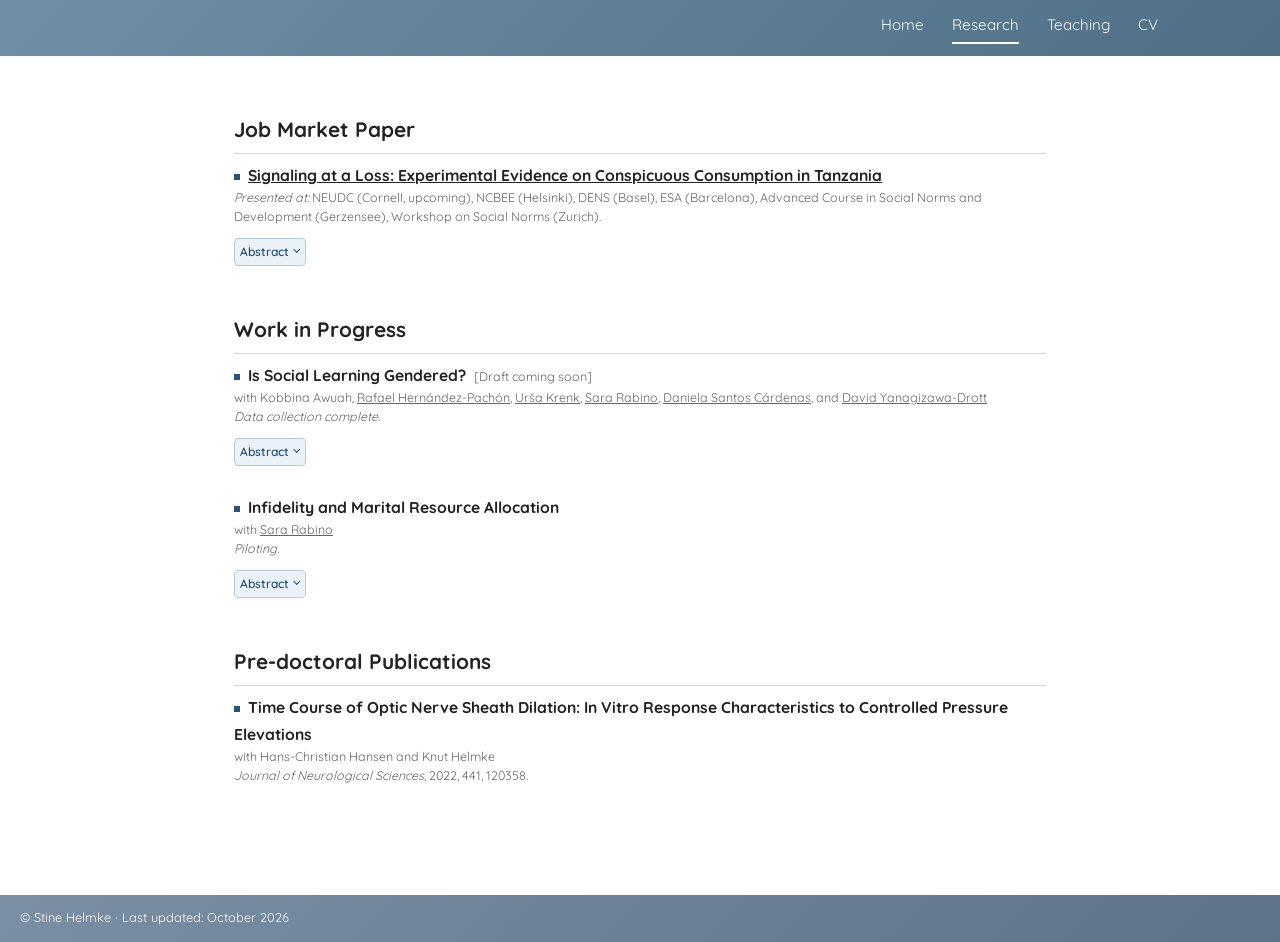
==== research.html @ 7af7d11a "Remove website latest-version callout" ====
<!DOCTYPE html>
<html lang="en">
<head>
  <meta charset="UTF-8">
  <meta name="viewport" content="width=device-width, initial-scale=1.0">
  <title>Research | Stine Helmke</title>
  <meta name="description" content="Research page of Stine Helmke, including the job market paper and working papers in development economics and social learning.">
  <meta name="robots" content="index, follow">
  <link rel="canonical" href="https://stinehelmke.github.io/research.html">
  <link rel="stylesheet" href="style.css?v=20261030-paper-title-link">
  <!-- Rounded display font for the hero name -->
  <link href="https://fonts.googleapis.com/css2?family=Quicksand:wght@400;600;700&display=swap" rel="stylesheet">
  <link rel="stylesheet" href="https://cdnjs.cloudflare.com/ajax/libs/font-awesome/6.5.0/css/all.min.css">
</head>
<body>

  <header class="site-header">
    <div class="header-inner">
      <nav>
        <a href="index.html">Home</a>
        <a href="research.html" class="active">Research</a>
        <a href="teaching.html">Teaching</a>
        <a href="/CV.pdf">CV</a>
      </nav>
    </div>
  </header>

  <main class="page-main">
    <section class="research-list">

      <div class="research-block">
        <h2>Job Market Paper</h2>
        <ul class="research-items">
          <li>
            <span>
              <a class="research-title" href="assets/signaling_sh_jmp.pdf">Signaling at a Loss: Experimental Evidence on Conspicuous Consumption in Tanzania</a>
              <div class="research-meta"><em>Presented at:</em> NEUDC (Cornell, upcoming), NCBEE (Helsinki), DENS (Basel), ESA (Barcelona), Advanced Course in Social Norms and Development (Gerzensee), Workshop on Social Norms (Zurich).</div>
              <details class="research-abstract">
                <summary>Abstract</summary>
                <div class="research-abstract-content">
                  <p>Individuals in low-income settings invest considerable resources in signals like conspicuous attire. But signaling does not always pay off. The same signal may be beneficial in some domains and disadvantageous in others. Using two experiments in Dar es Salaam, Tanzania, I show that senders signal even when it backfires. In the first experiment, I establish that conspicuous attire enhances professional prestige, leaves credit approval unaffected, and reduces friendship formation and informal help. In the second experiment, senders believe wearing conspicuous attire is beneficial in every domain and give up about 60% of daily per-capita income to dress conspicuously even where it backfires. A structural decomposition attributes at least 74% of what they give up to wrong beliefs, rather than intrinsic motives. Senders appear to hold misperceptions in both which traits the signal conveys and how these traits are valued. Reducing the welfare losses from signaling requires correcting both.</p>
                </div>
              </details>
            </span>
          </li>
        </ul>
      </div>

      <div class="research-block work-in-progress">
        <h2>Work in Progress</h2>
        <ul class="research-items">
          <li>
            <span>
              <span class="research-title">Is Social Learning Gendered?</span>
              <span class="research-meta research-draft">[Draft coming soon]</span>
              <div class="research-meta">
                with Kobbina Awuah,
                <a href="https://sites.google.com/view/rafaelhernandezpachon" target="_blank" rel="noopener noreferrer">Rafael Hernández-Pachón</a>,
                <a href="https://ursakrenk.com/" target="_blank" rel="noopener noreferrer">Urša Krenk</a>,
                <a href="https://sararabino.github.io" target="_blank" rel="noopener noreferrer">Sara Rabino</a>,
                <a href="https://www.danielasantoscardenas.com/" target="_blank" rel="noopener noreferrer">Daniela Santos Cárdenas</a>,
                and <a href="https://yanagizawadrott.com/" target="_blank" rel="noopener noreferrer">David Yanagizawa-Drott</a>
              </div>
              <div class="research-meta"><em>Data collection complete.</em></div>
              <details class="research-abstract">
                <summary>Abstract</summary>
                <div class="research-abstract-content">
                  <p>We ask whether individuals’ economic decisions are influenced by the average behavior of peers with similar economic characteristics, and whether this response depends on gender: do women respond more strongly to information about other similar women’s choices, and men to information about other similar men’s? To answer these questions, we partner with a microfinance institution in Kenya, a setting with substantial gender gaps in credit demand. We embed an experiment in the institution’s routine loan-application phone call. Applicants are randomly assigned to hear the average amount requested by a random sample of similar past borrowers (same area, age bracket, and sector). Depending on the treatment arm, this sample consists of male borrowers, female borrowers, or borrowers in general, with no gender specified. We estimate the causal effect of each type of information on applicants’ final requested amounts, as well as on the amounts later granted and repaid. Preliminary results show that information about the amount others requested shifts credit demand and that, conditional on the amount communicated, both women and men respond more strongly to information about peers of their own gender.</p>
                </div>
              </details>
            </span>
          </li>
          <li>
            <span>
              <span class="research-title">Infidelity and Marital Resource Allocation</span>
              <div class="research-meta">with <a href="https://sararabino.github.io" target="_blank" rel="noopener noreferrer">Sara Rabino</a></div>
              <div class="research-meta"><em>Piloting.</em></div>
              <details class="research-abstract">
                <summary>Abstract</summary>
                <div class="research-abstract-content">
                  <p>Infidelity is widespread in Sub-Saharan Africa, especially among men. We study the relationship between infidelity and resource allocation between spouses: when wives expect their husbands to be unfaithful, do they share less of their resources with their husbands, or more? And does the prospect of wives gaining control over resources affect husbands' infidelity? We investigate these questions in three experiments in Dar es Salaam, Tanzania. First, we use a list experiment to measure the prevalence of infidelity in local communities. Second, we run an experiment with wives, where we provide randomized information about local infidelity rates and let them choose how to split a one-year income subsidy between themselves and their husbands. Third, we run an experiment with husbands, where we inform a random sample that their wife may receive an income subsidy of varying size in the future. Six months later, we measure their infidelity through private reports from their wives.</p>
                </div>
              </details>
            </span>
          </li>
        </ul>
      </div>

      <div class="research-block non-econ">
        <h2>Pre-doctoral Publications</h2>
        <ul class="research-items">
          <li>
            <span>
              <span class="research-title">Time Course of Optic Nerve Sheath Dilation: In Vitro Response Characteristics to Controlled Pressure Elevations</span>
              <div class="research-meta">with Hans-Christian Hansen and Knut Helmke</div>
              <div class="research-meta"><em>Journal of Neurological Sciences</em>, 2022, 441, 120358.</div>
            </span>
          </li>
        </ul>
      </div>

    </section>

  </main>

  <footer class="site-footer">
    <p>© Stine Helmke · Last updated: October 2026</p>
  </footer>

</body>
</html>
---- style.css ----
/* ── Reset & Base ─────────────────────────────── */
html {
  margin: 0;
  padding: 0;
}

*, *::before, *::after {
  box-sizing: border-box;
}

body {
  margin: 0;
  min-height: 100vh;
  display: flex;
  flex-direction: column;
  /* Use Quicksand site-wide (rounded display font). Quicksand is loaded in index.html */
  font-family: 'Quicksand', 'Helvetica Neue', Arial, sans-serif;
  line-height: 1.7;
  color: #222;
  background: #fff;
}

main {
  flex: 1;
}

a {
  color: inherit;
  text-decoration: underline;
}

a:hover {
  opacity: 0.75;
}

/* ── Site Header / Navbar ─────────────────────── */
.site-header {
  /* Muted slate-blue for a more professional look */
  background: linear-gradient(135deg, #6f8fa8 0%, #4f6f86 100%);
  position: sticky;
  top: 0;
  z-index: 100;
  width: 100%;
}

.header-inner {
  max-width: 1100px;
  margin: 0 auto;
  padding: 0 32px;
  display: flex;
  align-items: center;
  justify-content: flex-end;
  height: 56px;
}

.site-title {
  color: #fff;
  text-decoration: none;
  font-family: inherit; /* inherit Quicksand from body */
  font-size: 1.05rem;
  letter-spacing: 0.02em;
}

.site-title:hover {
  opacity: 0.8;
}

nav {
  display: flex;
  align-items: center;
  gap: 28px;
}

nav a {
  color: rgba(255,255,255,0.95);
  text-decoration: none;
  font-family: inherit; /* inherit Quicksand */
  font-size: 0.95rem;
  padding-bottom: 4px;
  border-bottom: 2px solid transparent;
  transition: color 0.2s, border-color 0.2s;
}

nav a:hover,
nav a.active {
  color: #fff;
  border-bottom-color: #fff;
  opacity: 1;
}

/* ── Hero Section ─────────────────────────────── */
.hero {
  width: 100%;
  min-height: 58vh;
  background-size: cover;
  background-position: center 20%;
  background-color: #444; /* fallback when no image */
  display: flex;
  align-items: center;
  justify-content: center;
  position: relative;
}

/* dark overlay to keep text readable over any image */
.hero::after {
  content: '';
  position: absolute;
  inset: 0;
  background: rgba(0, 0, 0, 0.35);
}

.hero-content {
  position: relative;
  z-index: 1;
  text-align: center;
  padding: 40px 24px;
}

.hero-name {
  /* softer, rounded look */
  font-family: 'Quicksand', 'Helvetica Neue', Arial, sans-serif;
  font-weight: 700;
  /* even larger hero name; scales from 2.2rem up to 4.0rem */
  font-size: clamp(2.2rem, 8.5vw, 4.0rem);
  color: #fff;
  margin: 0 0 12px;
  letter-spacing: 0.02em;
  line-height: 1.05;
  padding: 10px 18px;
  background: rgba(255,255,255,0.08);
  border-radius: 999px; /* pill */
  display: inline-block;
}

/* Intro styles: larger Hi and pill-like email link */
.intro-hi {
  font-family: 'Quicksand', 'Helvetica Neue', Arial, sans-serif;
  font-weight: 700;
  font-size: 1.6rem;
  margin: 0 0 6px;
}

.intro-pill {
  display: inline-block;
  padding: 6px 10px;
  background: rgba(255,255,255,0.06);
  border-radius: 999px;
  color: inherit;
  text-decoration: none;
}

.intro-pill:hover {
  background: rgba(255,255,255,0.12);
}

/* Utility classes to change name alignment and font */
.hero-name--left { text-align: left; }
.hero-name--center { text-align: center; }
.hero-name--right { text-align: right; }

.font-serif { font-family: Georgia, 'Times New Roman', serif; }
.font-sans { font-family: 'Helvetica Neue', Arial, sans-serif; }
.font-display { font-family: 'Oswald', 'Helvetica Neue', Arial, sans-serif; }

.hero-links {
  display: flex;
  gap: 32px;
  justify-content: center;
  flex-wrap: wrap;
}

.hero-links a {
  color: #fff;
  font-size: 1rem;
  text-decoration: underline;
  text-underline-offset: 3px;
}

/* ── Content Section ──────────────────────────── */
.content-section {
  padding: 32px 0 60px;
}

.content-inner {
  max-width: 1100px;
  margin: 0 auto;
  display: flex;
  flex-direction: row;
  align-items: center;
  gap: 40px;
  padding: 0 32px 0 32px;
}

.profile-col {
  flex-shrink: 0;
  display: flex;
  flex-direction: column;
  align-items: center;
  gap: 12px;
}

.profile-social {
  display: flex;
  flex-direction: row;
  gap: 14px;
  padding-top: 12px;
  justify-content: center;
}

.profile-email {
  display: inline-flex;
  align-items: center;
  justify-content: center;
  gap: 8px;
  margin-top: 8px;
  color: #222;
  text-decoration: none;
  font-size: 0.93rem;
  line-height: 1.3;
  text-align: center;
}

.profile-email .fa-envelope {
  color: #555;
  font-size: 1.2rem;
}

.social-icon {
  font-size: 1.1rem;
  text-decoration: none;
  line-height: 1;
  transition: transform 0.12s ease, opacity 0.12s ease;
  color: inherit;
}

.social-icon:hover {
  transform: translateY(-3px);
  opacity: 0.9;
}

.social-icon .fa-linkedin {
  color: #0a66c2;
}

.social-icon .fa-envelope {
  color: #555;
}

.social-icon:hover {
  opacity: 0.7;
}

.profile-photo {
  width: 380px;
  display: block;
  border-radius: 4px;
}

/* Center the profile image below the hero banner */
.profile-photo--home {
  border-radius: 18px; /* rounded rectangle */
  box-shadow: 0 8px 20px rgba(0,0,0,0.22);
  width: 260px;
}

.bio-col {
  flex: 1;
  max-width: 760px;
  min-width: 0;
  font-size: 0.85rem;
  line-height: 1.45;
  padding-top: 0;
  text-align: left;
  /* Use the same rounded font for intro/body to match Hi */
  font-family: 'Quicksand', 'Helvetica Neue', Arial, sans-serif;
}

.bio-col p {
  margin-top: 0;
  margin-bottom: 1em;
}

@media (min-width: 701px) {
  .bio-col {
    transform: translateY(-40px);
  }
}

/* ── Inner page main (Research, Teaching) ─────── */
.page-main {
  max-width: 860px;
  margin: 0 auto;
  padding: 32px 24px;
}

.page-main h1 {
  font-size: 2rem;
  margin-top: 0;
}

/* ── Footer ─────────────────────────────────── */
.site-footer {
  width: 100%;
  background: linear-gradient(135deg, #7a8fa4 0%, #5d738a 100%);
  color: #fdfdfd;
  text-align: left;
  padding: 14px 20px 15px;
  font-size: 0.8rem;
  line-height: 1.4;
  margin-top: 32px;
}

.site-footer p {
  margin: 0;
}

/* ── Responsive ───────────────────────────────── */
@media (max-width: 700px) {
  .content-inner {
    flex-direction: column;
    gap: 24px;
    padding: 0 24px;
  }

  .profile-photo--home {
    width: 220px;
  }

  .bio-col {
    transform: none;
  }

  .hero-links {
    flex-direction: column;
    gap: 12px;
  }

  .page-main {
    padding: 40px 24px;
  }

  .site-footer {
    padding: 16px 24px 18px;
  }
}

/* Teaching list styles */
.teaching-list h2 {
  margin-top: 1.5rem;
  margin-bottom: 0.5rem;
  padding-bottom: 0.35rem;
  border-bottom: 1px solid #cbd9e3;
  color: #222;
  font-size: 1.3rem;
  font-weight: 700;
}

.positions {
  list-style: none;
  padding-left: 0;
  margin-top: 0.375rem;
  margin-bottom: 1.75rem;
}

.positions .pos {
  display: grid;
  grid-template-columns: 28px 140px 1fr; /* icon | year | description */
  gap: 8px 16px;
  align-items: start;
  padding: 6px 0;
}

.pos-year {
  color: #666;
  min-width: 120px;
  font-size: 0.78rem;
}

.pos-icon {
  color: #28527a;
  display: inline-flex;
  align-items: center;
  justify-content: center;
  font-size: 1rem;
  width: 28px;
  height: 28px;
}

.pos-desc {
  display: block;
  font-family: inherit;
  font-size: 0.98rem;
  font-weight: 400;
  line-height: 1.5;
}

/* Small screens: switch back to stacked layout so items wrap nicely */
@media (max-width: 700px) {
  .positions .pos {
    grid-template-columns: 20px minmax(0, 1fr);
    gap: 4px 10px;
    align-items: start;
    padding: 8px 0;
  }

  .pos-icon {
    grid-column: 1;
    grid-row: 1 / span 2;
    width: 20px;
    height: 20px;
    margin-top: 1px;
    font-size: 0.9rem;
  }

  .pos-year {
    grid-column: 2;
    min-width: 0;
    font-size: 0.72rem;
  }

  .pos-desc {
    grid-column: 2;
    line-height: 1.4;
  }
}

/* Research list styles */
.research-list h2 {
  margin-top: 1.5rem;
  margin-bottom: 0.5rem;
  padding-bottom: 0.35rem;
  border-bottom: 1px solid #cbd9e3;
  color: #222;
  font-size: 1.3rem;
  font-weight: 700;
}

.research-block {
  margin-bottom: 2.5rem;
}

.research-block.non-econ {
  margin-top: 0;
}

.research-block.work-in-progress .research-items li + li {
  margin-top: 1rem;
}

.research-items {
  list-style: none;
  padding-left: 0;
  margin-top: 0.375rem;
  margin-bottom: 1rem;
}

.research-items li {
  padding: 6px 0;
}

.research-items li:first-child {
  padding-top: 0;
}

.research-title {
  font-size: 0.98rem;
  font-weight: 700;
  color: #222;
  margin-bottom: 0.2rem;
}

.research-meta {
  color: #666;
  font-size: 0.78rem;
  line-height: 1.5;
}

.research-draft {
  margin-left: 0.35em;
}

.research-abstract {
  margin-top: 0.65rem;
}

.research-abstract summary {
  display: inline-flex;
  align-items: center;
  gap: 0.3rem;
  padding: 0.16rem 0.34rem;
  border: 1px solid #b8ccdb;
  border-radius: 4px;
  background: #eaf2f8;
  color: #28527a;
  font-size: 0.75rem;
  font-weight: 600;
  cursor: pointer;
  list-style: none;
  transition: background-color 0.15s ease, border-color 0.15s ease;
}

.research-abstract summary::-webkit-details-marker {
  display: none;
}

.research-abstract summary::after {
  width: 0.34rem;
  height: 0.34rem;
  border-right: 1.5px solid currentColor;
  border-bottom: 1.5px solid currentColor;
  content: "";
  transform: translateY(-0.12rem) rotate(45deg);
  transition: transform 0.15s ease;
}

.research-abstract[open] summary::after {
  transform: translateY(0.1rem) rotate(225deg);
}

.research-abstract summary:hover {
  border-color: #8caec5;
  background: #dceaf4;
}

.research-abstract summary:focus-visible {
  outline: 2px solid #28527a;
  outline-offset: 2px;
}

.research-abstract-content {
  margin-top: 0.65rem;
  padding: 7px 10px;
  border-left: 3px solid #6b9bbb;
  background: #f2f7fa;
  color: #3d4b55;
  font-size: 0.9rem;
  line-height: 1.65;
}

.research-abstract-content p {
  margin: 0;
}

.research-title::before {
  content: "";
  display: inline-block;
  width: 0.4em;
  height: 0.4em;
  background-color: #28527a;
  margin-right: 0.5em;
  vertical-align: middle;
}

.research-meta a[href^="mailto:"] {
  color: #28527a;
}
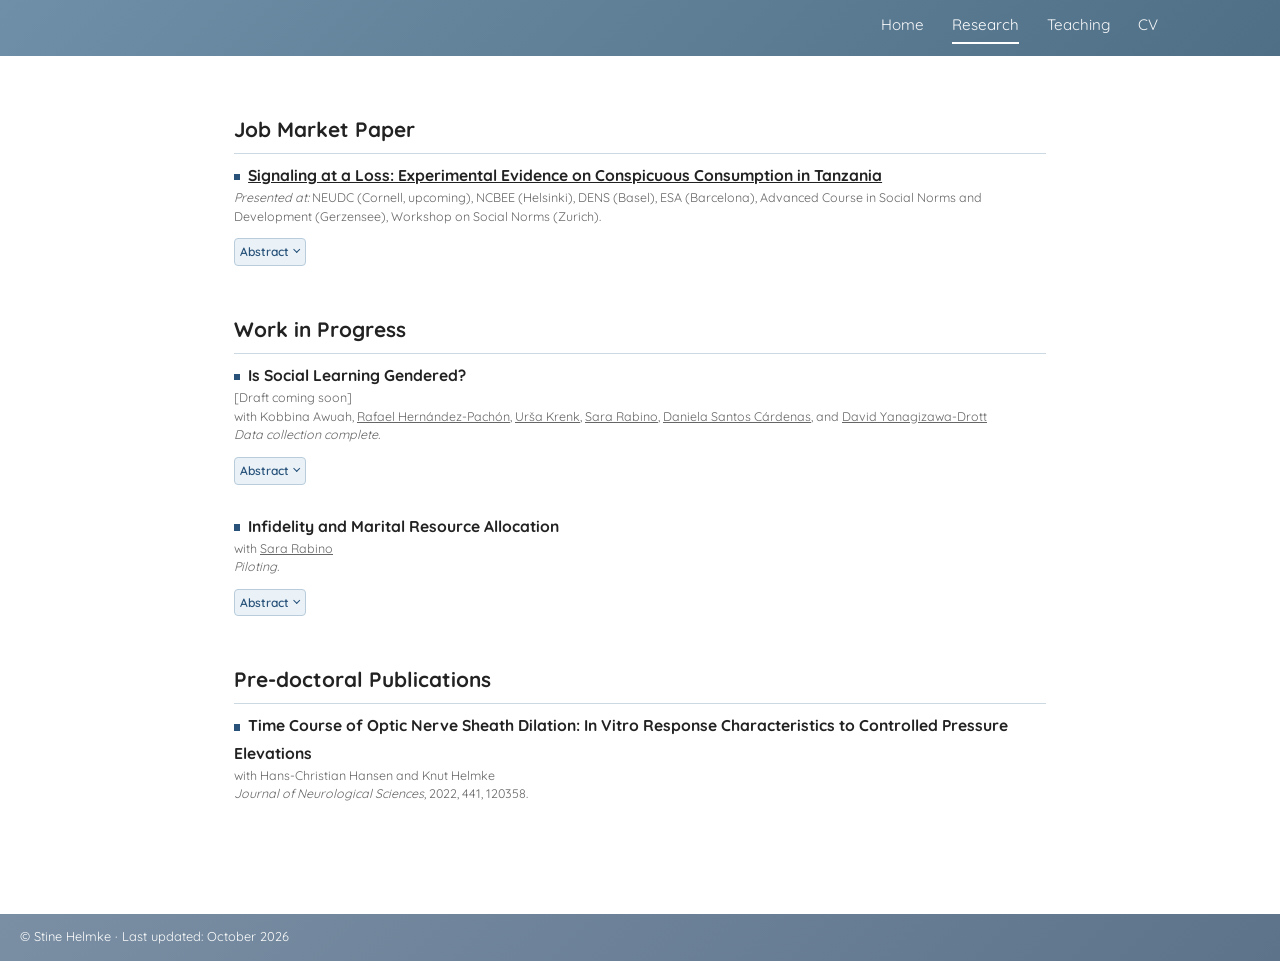
==== commit eb235929: "Move social learning draft below title" ====
--- a/research.html
+++ b/research.html
@@ -7,7 +7,7 @@
   <meta name="description" content="Research page of Stine Helmke, including the job market paper and working papers in development economics and social learning.">
   <meta name="robots" content="index, follow">
   <link rel="canonical" href="https://stinehelmke.github.io/research.html">
-  <link rel="stylesheet" href="style.css?v=20261030-paper-title-link">
+  <link rel="stylesheet" href="style.css?v=20261030-social-draft-under-title">
   <!-- Rounded display font for the hero name -->
   <link href="https://fonts.googleapis.com/css2?family=Quicksand:wght@400;600;700&display=swap" rel="stylesheet">
   <link rel="stylesheet" href="https://cdnjs.cloudflare.com/ajax/libs/font-awesome/6.5.0/css/all.min.css">
--- a/style.css
+++ b/style.css
@@ -476,7 +476,8 @@
 }
 
 .research-draft {
-  margin-left: 0.35em;
+  display: block;
+  margin-left: 0;
 }
 
 .research-abstract {
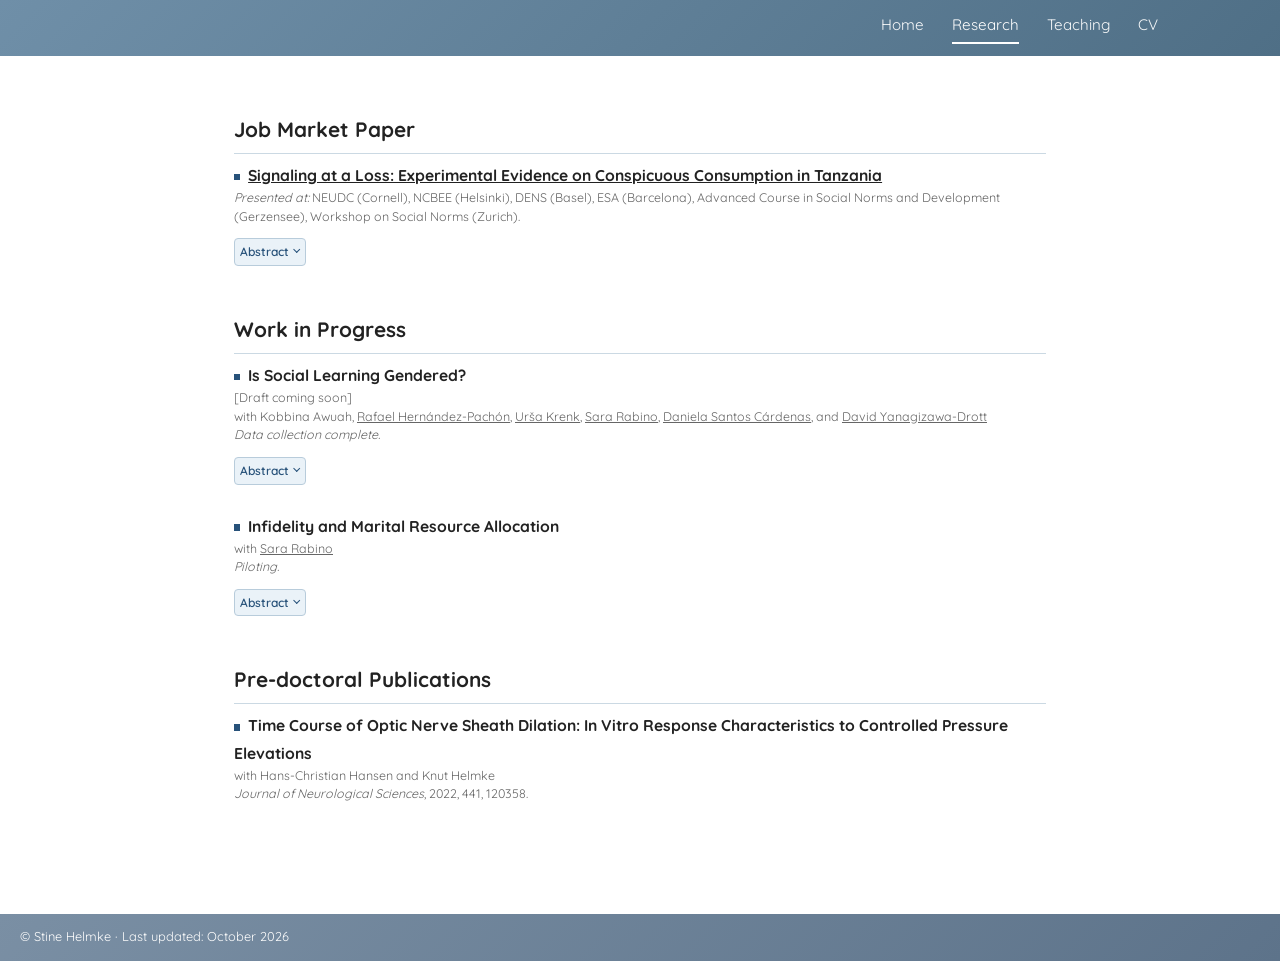
==== commit 1cd8d7ff: "Update homepage layout and CV links Co-authored-by: Copilot <223556219+Copilot@users.noreply.github." ====
--- a/research.html
+++ b/research.html
@@ -20,7 +20,7 @@
         <a href="index.html">Home</a>
         <a href="research.html" class="active">Research</a>
         <a href="teaching.html">Teaching</a>
-        <a href="/CV.pdf">CV</a>
+        <a href="/CV_sh.pdf">CV</a>
       </nav>
     </div>
   </header>
@@ -34,11 +34,11 @@
           <li>
             <span>
               <a class="research-title" href="assets/signaling_sh_jmp.pdf">Signaling at a Loss: Experimental Evidence on Conspicuous Consumption in Tanzania</a>
-              <div class="research-meta"><em>Presented at:</em> NEUDC (Cornell, upcoming), NCBEE (Helsinki), DENS (Basel), ESA (Barcelona), Advanced Course in Social Norms and Development (Gerzensee), Workshop on Social Norms (Zurich).</div>
+              <div class="research-meta"><em>Presented at:</em> NEUDC (Cornell), NCBEE (Helsinki), DENS (Basel), ESA (Barcelona), Advanced Course in Social Norms and Development (Gerzensee), Workshop on Social Norms (Zurich).</div>
               <details class="research-abstract">
                 <summary>Abstract</summary>
                 <div class="research-abstract-content">
-                  <p>Individuals in low-income settings invest considerable resources in signals like conspicuous attire. But signaling does not always pay off. The same signal may be beneficial in some domains and disadvantageous in others. Using two experiments in Dar es Salaam, Tanzania, I show that senders signal even when it backfires. In the first experiment, I establish that conspicuous attire enhances professional prestige, leaves credit approval unaffected, and reduces friendship formation and informal help. In the second experiment, senders believe wearing conspicuous attire is beneficial in every domain and give up about 60% of daily per-capita income to dress conspicuously even where it backfires. A structural decomposition attributes at least 74% of what they give up to wrong beliefs, rather than intrinsic motives. Senders appear to hold misperceptions in both which traits the signal conveys and how these traits are valued. Reducing the welfare losses from signaling requires correcting both.</p>
+                  <p>Individuals in low-income settings invest considerable resources in signals like conspicuous attire. But signaling does not always pay off. The same signal may be beneficial in some domains and disadvantageous in others. Using two experiments in Dar es Salaam, Tanzania, I show that senders signal even when it backfires. In the first experiment, I establish that conspicuous attire enhances professional prestige, leaves credit approval unaffected, and reduces friendship formation and informal help. In the second experiment, senders believe wearing conspicuous attire is beneficial in every domain and give up about 60% of daily per-capita income to dress conspicuously even where it backfires. A structural decomposition attributes at least 74% of what they give up to wrong beliefs, rather than intrinsic motives. Senders appear to hold misperceptions about both which traits the signal conveys and how these traits are valued. Reducing the welfare losses from signaling requires correcting both.</p>
                 </div>
               </details>
             </span>
--- a/style.css
+++ b/style.css
@@ -182,7 +182,7 @@
 }
 
 .content-inner {
-  max-width: 1100px;
+  max-width: 1280px;
   margin: 0 auto;
   display: flex;
   flex-direction: row;
@@ -260,12 +260,12 @@
 .profile-photo--home {
   border-radius: 18px; /* rounded rectangle */
   box-shadow: 0 8px 20px rgba(0,0,0,0.22);
-  width: 260px;
+  width: 280px;
 }
 
 .bio-col {
   flex: 1;
-  max-width: 760px;
+  max-width: 1000px;
   min-width: 0;
   font-size: 0.85rem;
   line-height: 1.45;
@@ -323,7 +323,7 @@
   }
 
   .profile-photo--home {
-    width: 220px;
+    width: 230px;
   }
 
   .bio-col {
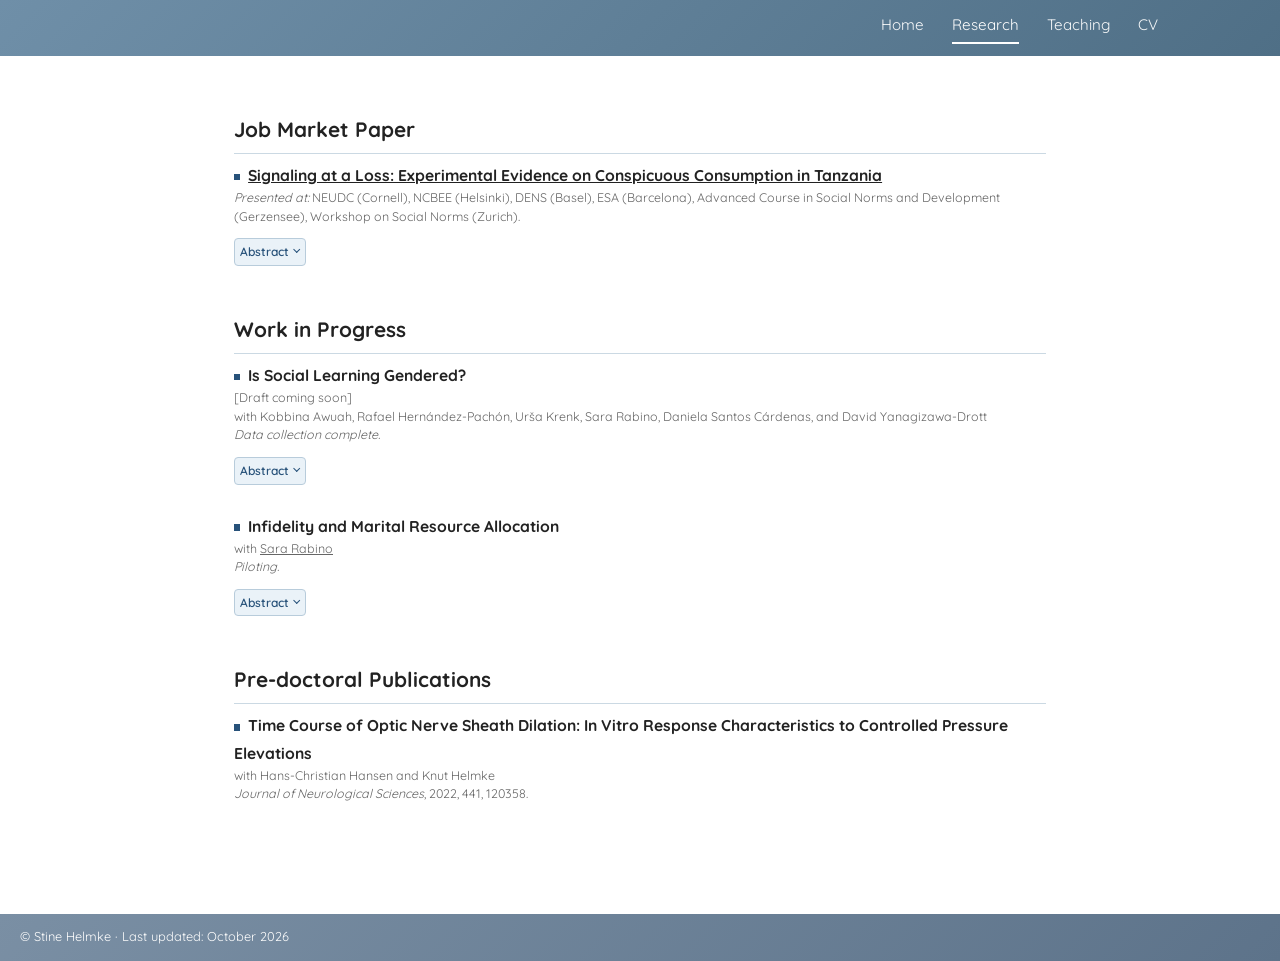
==== commit cc129916: "Remove co-author links on social learning paper (website and CV) Co-Authored-By: Claude Opus 5.5 <no" ====
--- a/research.html
+++ b/research.html
@@ -55,11 +55,11 @@
               <span class="research-meta research-draft">[Draft coming soon]</span>
               <div class="research-meta">
                 with Kobbina Awuah,
-                <a href="https://sites.google.com/view/rafaelhernandezpachon" target="_blank" rel="noopener noreferrer">Rafael Hernández-Pachón</a>,
-                <a href="https://ursakrenk.com/" target="_blank" rel="noopener noreferrer">Urša Krenk</a>,
-                <a href="https://sararabino.github.io" target="_blank" rel="noopener noreferrer">Sara Rabino</a>,
-                <a href="https://www.danielasantoscardenas.com/" target="_blank" rel="noopener noreferrer">Daniela Santos Cárdenas</a>,
-                and <a href="https://yanagizawadrott.com/" target="_blank" rel="noopener noreferrer">David Yanagizawa-Drott</a>
+                Rafael Hernández-Pachón,
+                Urša Krenk,
+                Sara Rabino,
+                Daniela Santos Cárdenas,
+                and David Yanagizawa-Drott
               </div>
               <div class="research-meta"><em>Data collection complete.</em></div>
               <details class="research-abstract">
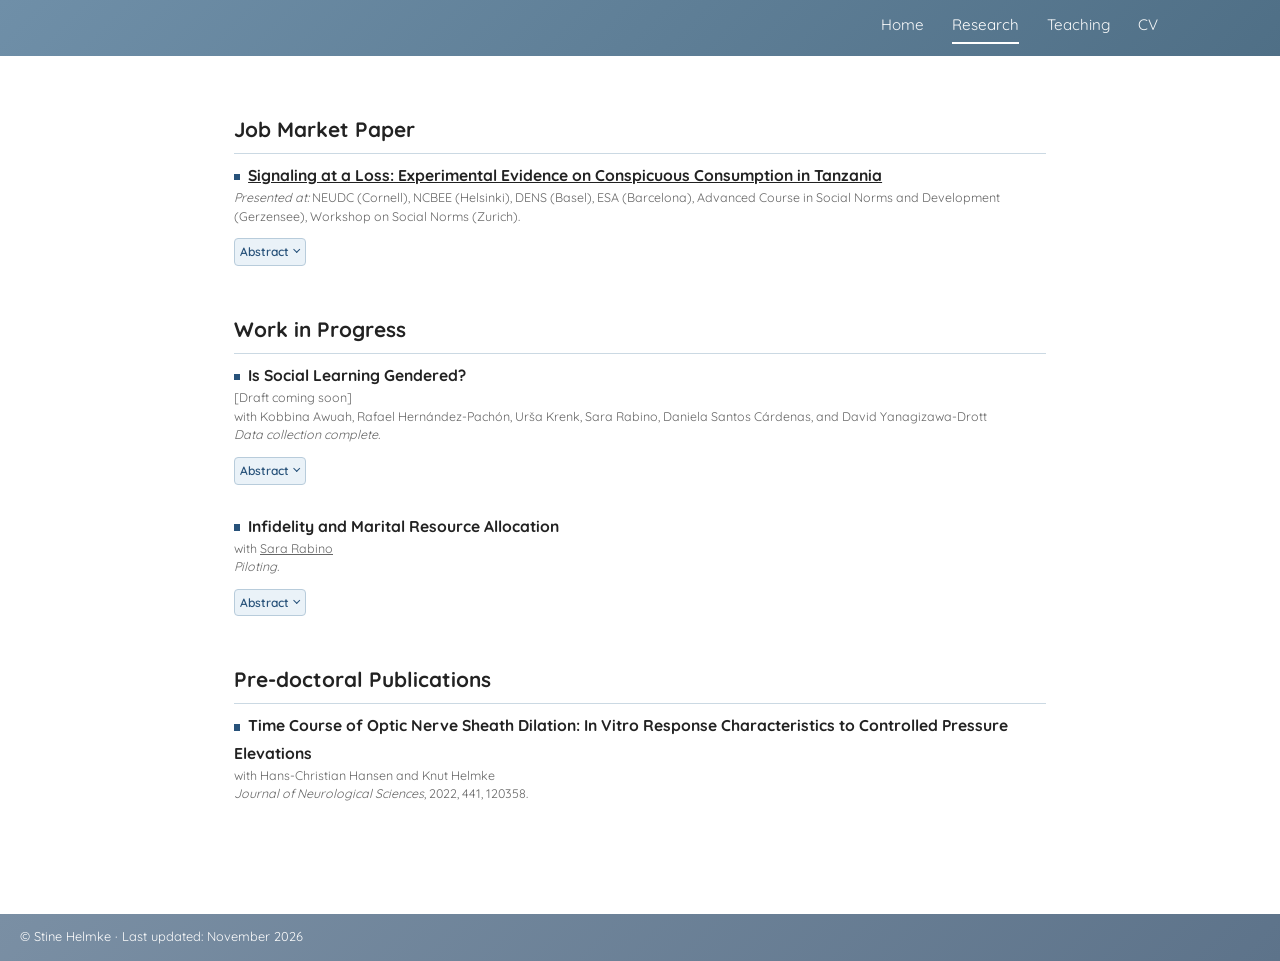
==== commit 72295eae: "Update page footer dates to November 2026 Co-authored-by: Copilot <223556219+Copilot@users.noreply.g" ====
--- a/research.html
+++ b/research.html
@@ -65,7 +65,7 @@
               <details class="research-abstract">
                 <summary>Abstract</summary>
                 <div class="research-abstract-content">
-                  <p>We ask whether individuals’ economic decisions are influenced by the average behavior of peers with similar economic characteristics, and whether this response depends on gender: do women respond more strongly to information about other similar women’s choices, and men to information about other similar men’s? To answer these questions, we partner with a microfinance institution in Kenya, a setting with substantial gender gaps in credit demand. We embed an experiment in the institution’s routine loan-application phone call. Applicants are randomly assigned to hear the average amount requested by a random sample of similar past borrowers (same area, age bracket, and sector). Depending on the treatment arm, this sample consists of male borrowers, female borrowers, or borrowers in general, with no gender specified. We estimate the causal effect of each type of information on applicants’ final requested amounts, as well as on the amounts later granted and repaid. Preliminary results show that information about the amount others requested shifts credit demand and that, conditional on the amount communicated, both women and men respond more strongly to information about peers of their own gender.</p>
+                  <p>We ask whether individuals learn from others’ economic choices and whether gender influences from whom they learn. To answer these questions, we partner with one of the largest microfinance institutions in Kenya, a setting with substantial gender gaps in credit demand. We embed an experiment in the institution’s routine loan-application phone call. Applicants are randomly assigned to receive information on the average loan amount requested by a random sample of similar past borrowers. Depending on the treatment arm, this sample consists of male borrowers, female borrowers, or borrowers with no gender specified. We estimate the causal effect of each type of information on applicants’ requested loan amounts, as well as on their amounts granted and repaid. Preliminary results show that information about the amounts others requested shifts credit demand. However, conditional on the amount communicated, both women and men respond more strongly to information about peers of their own gender.</p>
                 </div>
               </details>
             </span>
@@ -78,7 +78,7 @@
               <details class="research-abstract">
                 <summary>Abstract</summary>
                 <div class="research-abstract-content">
-                  <p>Infidelity is widespread in Sub-Saharan Africa, especially among men. We study the relationship between infidelity and resource allocation between spouses: when wives expect their husbands to be unfaithful, do they share less of their resources with their husbands, or more? And does the prospect of wives gaining control over resources affect husbands' infidelity? We investigate these questions in three experiments in Dar es Salaam, Tanzania. First, we use a list experiment to measure the prevalence of infidelity in local communities. Second, we run an experiment with wives, where we provide randomized information about local infidelity rates and let them choose how to split a one-year income subsidy between themselves and their husbands. Third, we run an experiment with husbands, where we inform a random sample that their wife may receive an income subsidy of varying size in the future. Six months later, we measure their infidelity through private reports from their wives.</p>
+                  <p>Infidelity is widespread in Sub-Saharan Africa, especially among men. We study the relationship between infidelity and resource allocation between spouses: when wives expect their husbands to be unfaithful, do they share less of their resources with their husbands, or more? And does the prospect of wives gaining control over resources affect husbands’ infidelity? We investigate these questions in three experiments in Dar es Salaam, Tanzania. First, we use a list experiment to measure the prevalence of infidelity in local communities. Second, we run an experiment with wives, where we provide randomized information about local infidelity rates and let them choose how to split a one-year income subsidy between themselves and their husbands. Third, we run an experiment with husbands, where we inform a random sample that their wife may receive an income subsidy of varying size in the future. Six months later, we measure their infidelity through private reports from their wives.</p>
                 </div>
               </details>
             </span>
@@ -104,7 +104,7 @@
   </main>
 
   <footer class="site-footer">
-    <p>© Stine Helmke · Last updated: October 2026</p>
+    <p>© Stine Helmke · Last updated: November 2026</p>
   </footer>
 
 </body>
--- a/style.css
+++ b/style.css
@@ -101,12 +101,154 @@
   position: relative;
 }
 
+.home-page .hero {
+  min-height: clamp(170px, 26vh, 280px);
+}
+
+.home-page .content-section {
+  padding: 16px 0 24px;
+}
+
+.home-page .site-footer {
+  margin-top: 16px;
+}
+
+@media (min-width: 1001px) {
+  .home-page .site-header {
+    order: 0;
+  }
+
+  .home-page .content-section {
+    order: 1;
+  }
+
+  .home-page .site-footer {
+    order: 2;
+  }
+
+  .home-page .content-section {
+    flex: none;
+    padding: 24px 0 53px;
+  }
+
+  .home-page .site-footer {
+    margin-top: auto;
+  }
+
+  .home-page .profile-col {
+    grid-column: 1;
+    grid-row: 1 / 3;
+    display: flex;
+    flex-direction: column;
+    justify-self: center;
+    align-self: start;
+    gap: 8px;
+  }
+
+  .home-page .profile-photo--home {
+    width: 340px;
+  }
+
+  .home-page .profile-social {
+    grid-row: auto;
+    padding-top: 0;
+  }
+
+  .home-page .profile-email {
+    margin-top: 0;
+  }
+
+  .home-page .content-inner {
+    display: grid;
+    grid-template-columns: 340px minmax(0, 1fr);
+    grid-template-rows: 254px 254px;
+    max-width: 1100px;
+    column-gap: 36px;
+    row-gap: 0;
+    align-items: stretch;
+  }
+
+  .home-page .profile-identity {
+    align-items: center;
+  }
+
+  .home-page .profile-links {
+    gap: 2px;
+  }
+
+  .home-page .bio-col {
+    grid-column: 2;
+    grid-row: 1;
+    width: 100%;
+    max-width: 620px;
+    min-height: 0;
+    align-self: stretch;
+    padding-top: 6px;
+    transform: none;
+    font-size: 0.9rem;
+    line-height: 1.55;
+  }
+
+  .home-page .hero {
+    grid-column: 2;
+    grid-row: 2;
+    width: 100%;
+    height: 254px;
+    min-height: 0;
+    margin: 0;
+    transform: translateY(23px);
+    border-radius: 20px;
+    background-size: cover;
+    background-position: center;
+    box-shadow: 0 12px 30px rgba(34, 52, 68, 0.16);
+    overflow: hidden;
+  }
+
+  .home-page .hero::after {
+    background: none;
+  }
+}
+
 /* dark overlay to keep text readable over any image */
 .hero::after {
   content: '';
   position: absolute;
   inset: 0;
   background: rgba(0, 0, 0, 0.35);
+}
+
+.hero a.hero-jmp-link {
+  position: relative;
+  z-index: 1;
+  padding: 7px 14px;
+  border: 1px solid rgba(255, 255, 255, 0.8);
+  border-radius: 999px;
+  background: rgba(25, 35, 40, 0.68);
+  color: #fff;
+  font-size: 0.75rem;
+  font-weight: 600;
+  line-height: 1.25;
+  text-align: center;
+  text-decoration-line: none;
+  text-shadow: 0 1px 3px rgba(0, 0, 0, 0.45);
+  transition: background-color 0.15s ease, box-shadow 0.15s ease;
+}
+
+.hero a.hero-jmp-link:hover,
+.hero a.hero-jmp-link:visited,
+.hero a.hero-jmp-link:focus {
+  text-decoration-line: none;
+}
+
+.hero a.hero-jmp-link:hover {
+  opacity: 1;
+  background: rgba(25, 35, 40, 0.84);
+  box-shadow: 0 2px 8px rgba(0, 0, 0, 0.2);
+}
+
+.hero-jmp-link:focus-visible {
+  outline: 3px solid #fff;
+  outline-offset: 4px;
 }
 
 .hero-content {
@@ -196,14 +338,36 @@
   display: flex;
   flex-direction: column;
   align-items: center;
+  gap: 6px;
+}
+
+.profile-identity {
+  display: flex;
+  flex-direction: column;
+  align-items: center;
   gap: 12px;
 }
 
+.profile-name {
+  margin: 0;
+  color: #263b4b;
+  font-size: 1rem;
+  line-height: 1.25;
+  text-align: center;
+}
+
+.profile-links {
+  display: flex;
+  flex-direction: column;
+  align-items: center;
+  gap: 2px;
+}
+
 .profile-social {
   display: flex;
   flex-direction: row;
-  gap: 14px;
-  padding-top: 12px;
+  gap: 10px;
+  padding-top: 0;
   justify-content: center;
 }
 
@@ -211,22 +375,22 @@
   display: inline-flex;
   align-items: center;
   justify-content: center;
-  gap: 8px;
-  margin-top: 8px;
+  gap: 6px;
+  margin-top: 0;
   color: #222;
   text-decoration: none;
-  font-size: 0.93rem;
+  font-size: 0.7rem;
   line-height: 1.3;
   text-align: center;
 }
 
 .profile-email .fa-envelope {
   color: #555;
-  font-size: 1.2rem;
+  font-size: 0.85rem;
 }
 
 .social-icon {
-  font-size: 1.1rem;
+  font-size: 0.8rem;
   text-decoration: none;
   line-height: 1;
   transition: transform 0.12s ease, opacity 0.12s ease;
@@ -260,14 +424,14 @@
 .profile-photo--home {
   border-radius: 18px; /* rounded rectangle */
   box-shadow: 0 8px 20px rgba(0,0,0,0.22);
-  width: 280px;
+  width: 340px;
 }
 
 .bio-col {
   flex: 1;
   max-width: 1000px;
   min-width: 0;
-  font-size: 0.85rem;
+  font-size: 0.82rem;
   line-height: 1.45;
   padding-top: 0;
   text-align: left;
@@ -323,11 +487,34 @@
   }
 
   .profile-photo--home {
-    width: 230px;
-  }
-
-  .bio-col {
+    width: 330px;
+    max-width: 100%;
+  }
+
+  .home-page .profile-col {
+    order: 2;
+  }
+
+  .home-page .bio-col {
+    order: 1;
     transform: none;
+  }
+
+  .home-page .hero {
+    order: 3;
+    width: min(100%, 520px);
+    aspect-ratio: 2999 / 1187;
+    min-height: 0;
+    margin: 0 auto;
+    border-radius: 20px;
+    background-size: cover;
+    background-position: center;
+    box-shadow: 0 12px 30px rgba(34, 52, 68, 0.16);
+    overflow: hidden;
+  }
+
+  .home-page .hero::after {
+    background: none;
   }
 
   .hero-links {
@@ -341,6 +528,40 @@
 
   .site-footer {
     padding: 16px 24px 18px;
+  }
+}
+
+@media (min-width: 701px) and (max-width: 1000px) {
+  .home-page .content-inner {
+    display: flex;
+    flex-direction: column;
+    gap: 24px;
+  }
+
+  .home-page .profile-col {
+    order: 2;
+  }
+
+  .home-page .bio-col {
+    order: 1;
+    transform: none;
+  }
+
+  .home-page .hero {
+    order: 3;
+    width: min(calc(100% - 48px), 520px);
+    aspect-ratio: 2999 / 1187;
+    min-height: 0;
+    margin: 0 auto;
+    border-radius: 20px;
+    background-size: cover;
+    background-position: center;
+    box-shadow: 0 12px 30px rgba(34, 52, 68, 0.16);
+    overflow: hidden;
+  }
+
+  .home-page .hero::after {
+    background: none;
   }
 }
 
